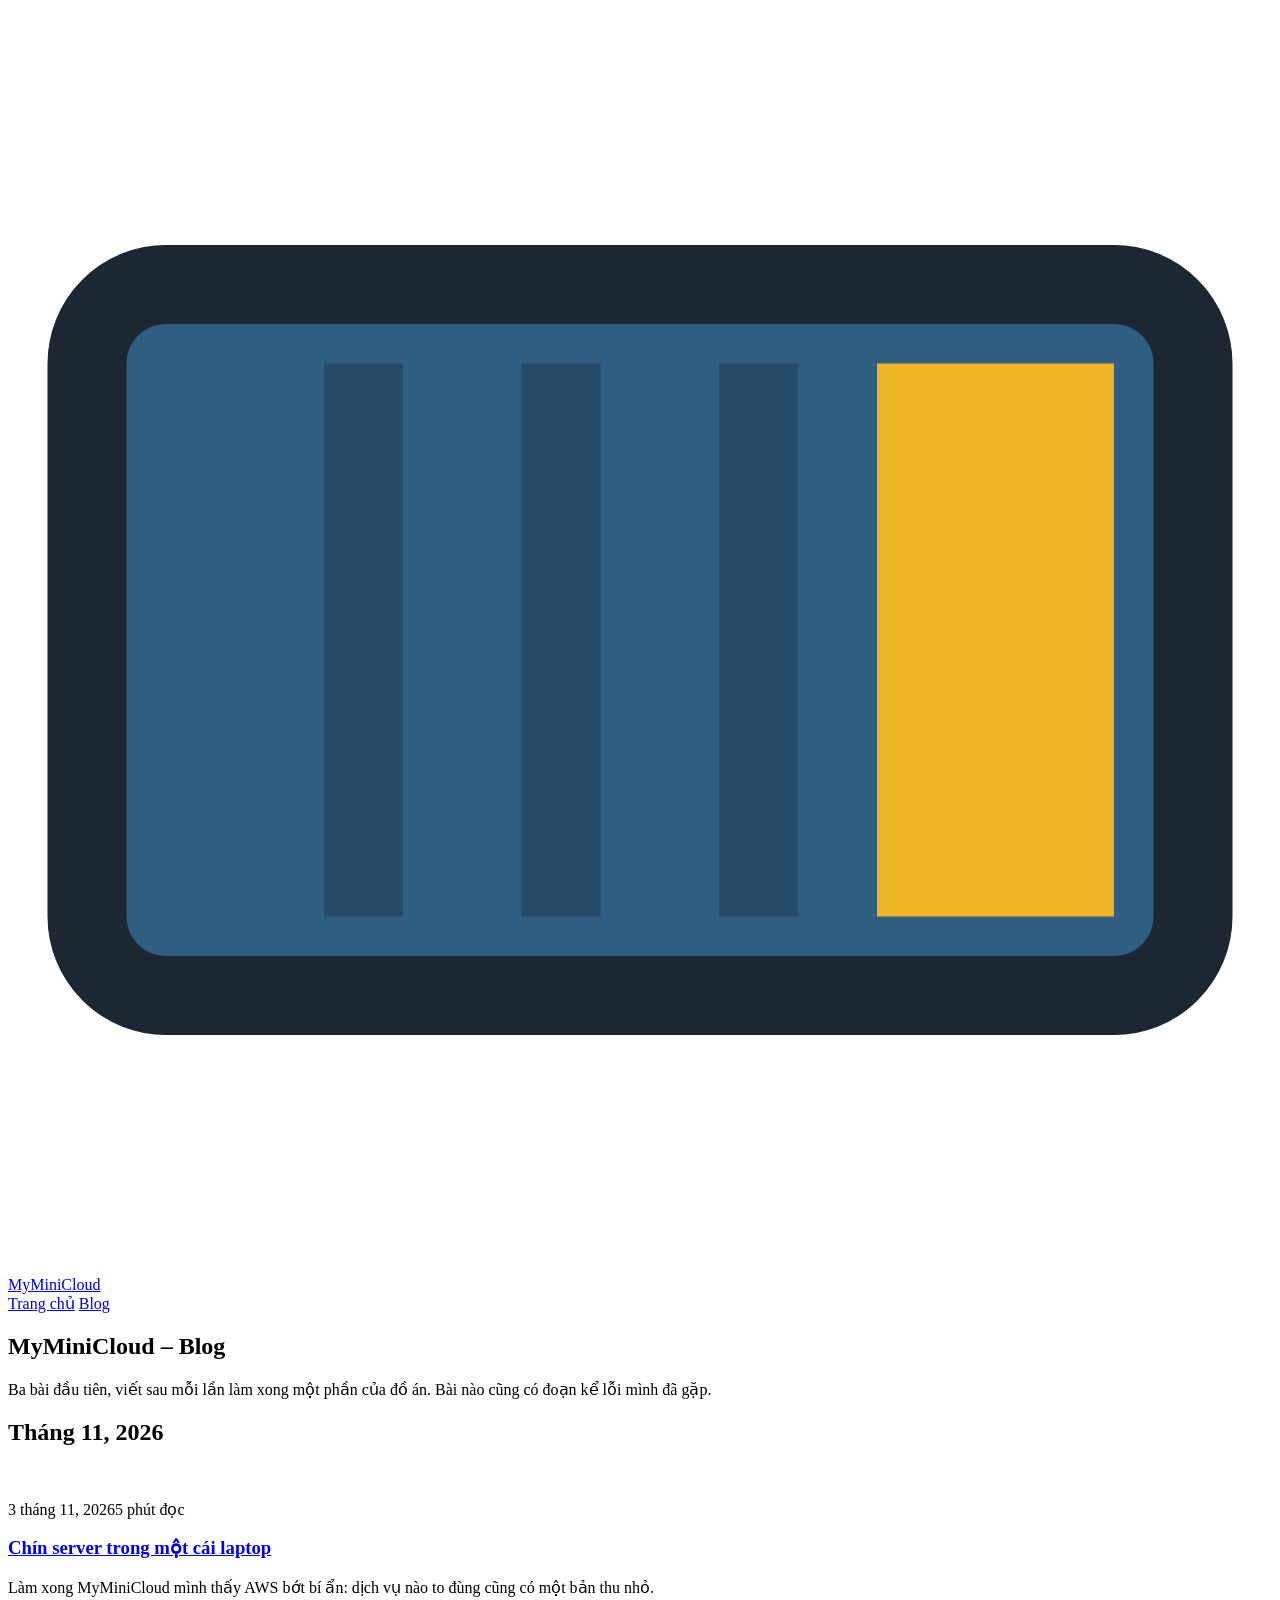
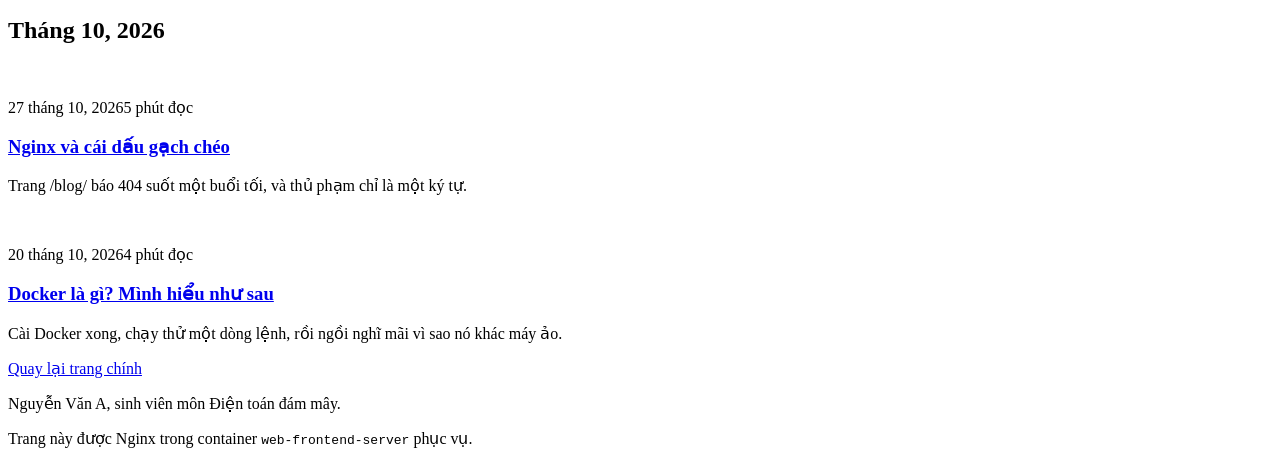
==== web-frontend-server/html/blog/index.html @ 5b0d6832 "feat: complete MyMiniCloud platform with 9 core servers, 10 extensions, reports and user guides" ====
<!DOCTYPE html>
<html lang="vi">
<head>
<meta charset="UTF-8">
<meta name="viewport" content="width=device-width, initial-scale=1">
<title>MyMiniCloud – Blog</title>
<meta name="description" content="Các bài viết trong nhật ký học điện toán đám mây.">
<link rel="icon" href="/favicon.svg" type="image/svg+xml">
<link rel="stylesheet" href="/assets/style.css">
</head>
<body>
<div class="strip"></div>
<div class="wrap">
<header class="site-header">
  <a class="brand" href="/"><svg viewBox="0 0 32 32" aria-hidden="true"><rect x="2" y="7" width="28" height="18" rx="2" fill="#2E5E82" stroke="#1C2733" stroke-width="2"/><g stroke="#1C2733" stroke-opacity=".35" stroke-width="2"><line x1="9" y1="9" x2="9" y2="23"/><line x1="14" y1="9" x2="14" y2="23"/><line x1="19" y1="9" x2="19" y2="23"/></g><rect x="22" y="9" width="6" height="14" fill="#F0B429"/></svg>MyMiniCloud</a>
  <nav class="nav" aria-label="Điều hướng chính">
    <a href="/">Trang chủ</a>
    <a href="/blog/" aria-current="page">Blog</a>
  </nav>
</header>

<main>
<section class="hero">
  <h1>MyMiniCloud – Blog</h1>
  <p class="lead">Ba bài đầu tiên, viết sau mỗi lần làm xong một phần của đồ án. Bài nào cũng có đoạn kể lỗi mình đã gặp.</p>
</section>

<section aria-labelledby="t11">
  <h2 class="section-title" id="t11">Tháng 11, 2026</h2>
  <article class="entry">
    <a class="entry-img" href="/blog/blog3.html" tabindex="-1" aria-hidden="true"><img src="/blog/images/cloud.svg" alt="" loading="lazy"></a>
    <div class="entry-body">
      <p class="meta"><span><time datetime="2026-11-03">3 tháng 11, 2026</time></span><span>5 phút đọc</span></p>
      <h3><a href="/blog/blog3.html">Chín server trong một cái laptop</a></h3>
      <p>Làm xong MyMiniCloud mình thấy AWS bớt bí ẩn: dịch vụ nào to đùng cũng có một bản thu nhỏ.</p>
    </div>
  </article>
</section>

<section aria-labelledby="t10">
  <h2 class="section-title" id="t10">Tháng 10, 2026</h2>
  <article class="entry">
    <a class="entry-img" href="/blog/blog2.html" tabindex="-1" aria-hidden="true"><img src="/blog/images/nginx.svg" alt="" loading="lazy"></a>
    <div class="entry-body">
      <p class="meta"><span><time datetime="2026-10-27">27 tháng 10, 2026</time></span><span>5 phút đọc</span></p>
      <h3><a href="/blog/blog2.html">Nginx và cái dấu gạch chéo</a></h3>
      <p>Trang /blog/ báo 404 suốt một buổi tối, và thủ phạm chỉ là một ký tự.</p>
    </div>
  </article>
  <article class="entry">
    <a class="entry-img" href="/blog/blog1.html" tabindex="-1" aria-hidden="true"><img src="/blog/images/docker.svg" alt="" loading="lazy"></a>
    <div class="entry-body">
      <p class="meta"><span><time datetime="2026-10-20">20 tháng 10, 2026</time></span><span>4 phút đọc</span></p>
      <h3><a href="/blog/blog1.html">Docker là gì? Mình hiểu như sau</a></h3>
      <p>Cài Docker xong, chạy thử một dòng lệnh, rồi ngồi nghĩ mãi vì sao nó khác máy ảo.</p>
    </div>
  </article>
</section>

<p class="more"><a href="/">Quay lại trang chính</a></p>
</main>
<footer class="site-footer">
  <p>Nguyễn Văn A, sinh viên môn Điện toán đám mây.</p>
  <p>Trang này được Nginx trong container <code>web-frontend-server</code> phục vụ.</p>
</footer>
</div>
</body>
</html>
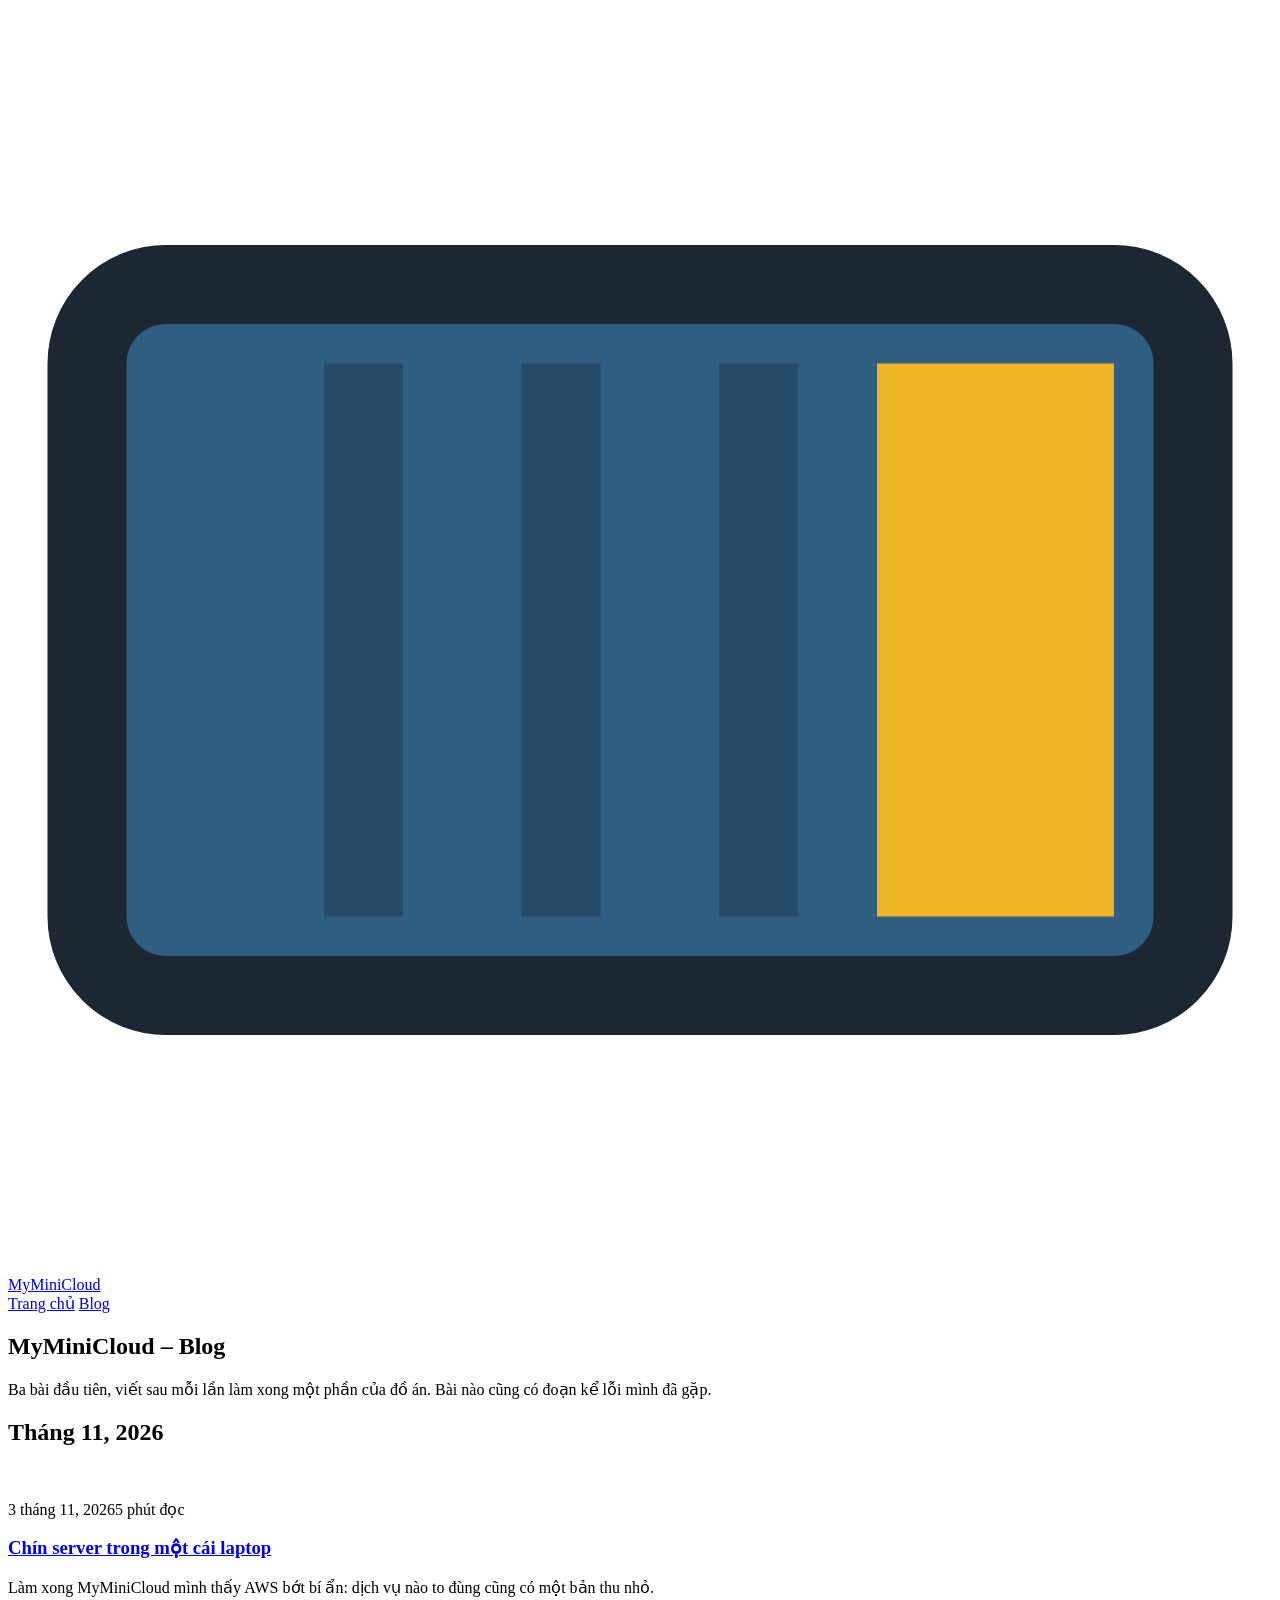
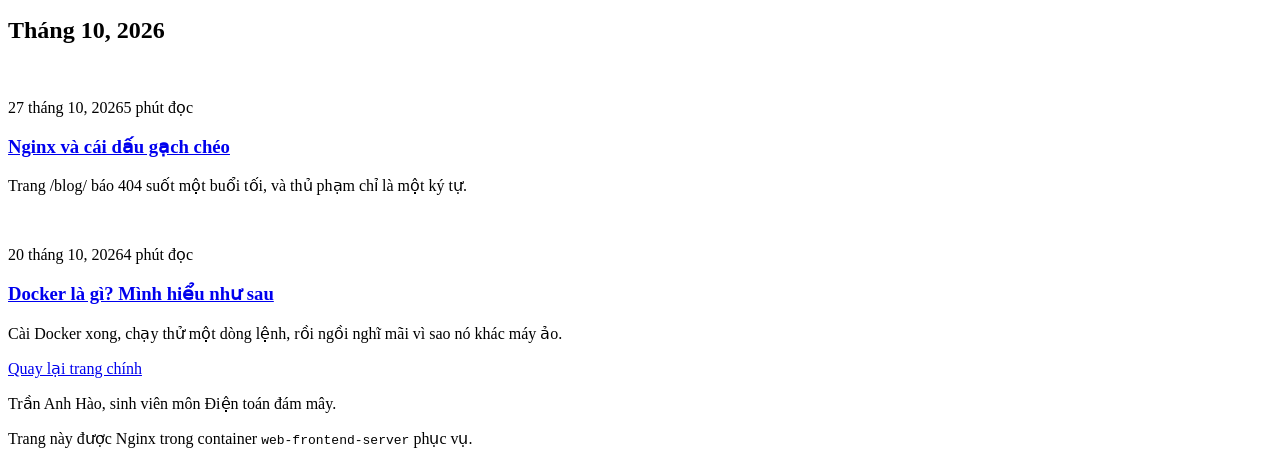
==== commit 1baf0bb3: "Đổi tên image" ====
--- a/web-frontend-server/html/blog/index.html
+++ b/web-frontend-server/html/blog/index.html
@@ -60,7 +60,7 @@
 <p class="more"><a href="/">Quay lại trang chính</a></p>
 </main>
 <footer class="site-footer">
-  <p>Nguyễn Văn A, sinh viên môn Điện toán đám mây.</p>
+  <p>Trần Anh Hào, sinh viên môn Điện toán đám mây.</p>
   <p>Trang này được Nginx trong container <code>web-frontend-server</code> phục vụ.</p>
 </footer>
 </div>
